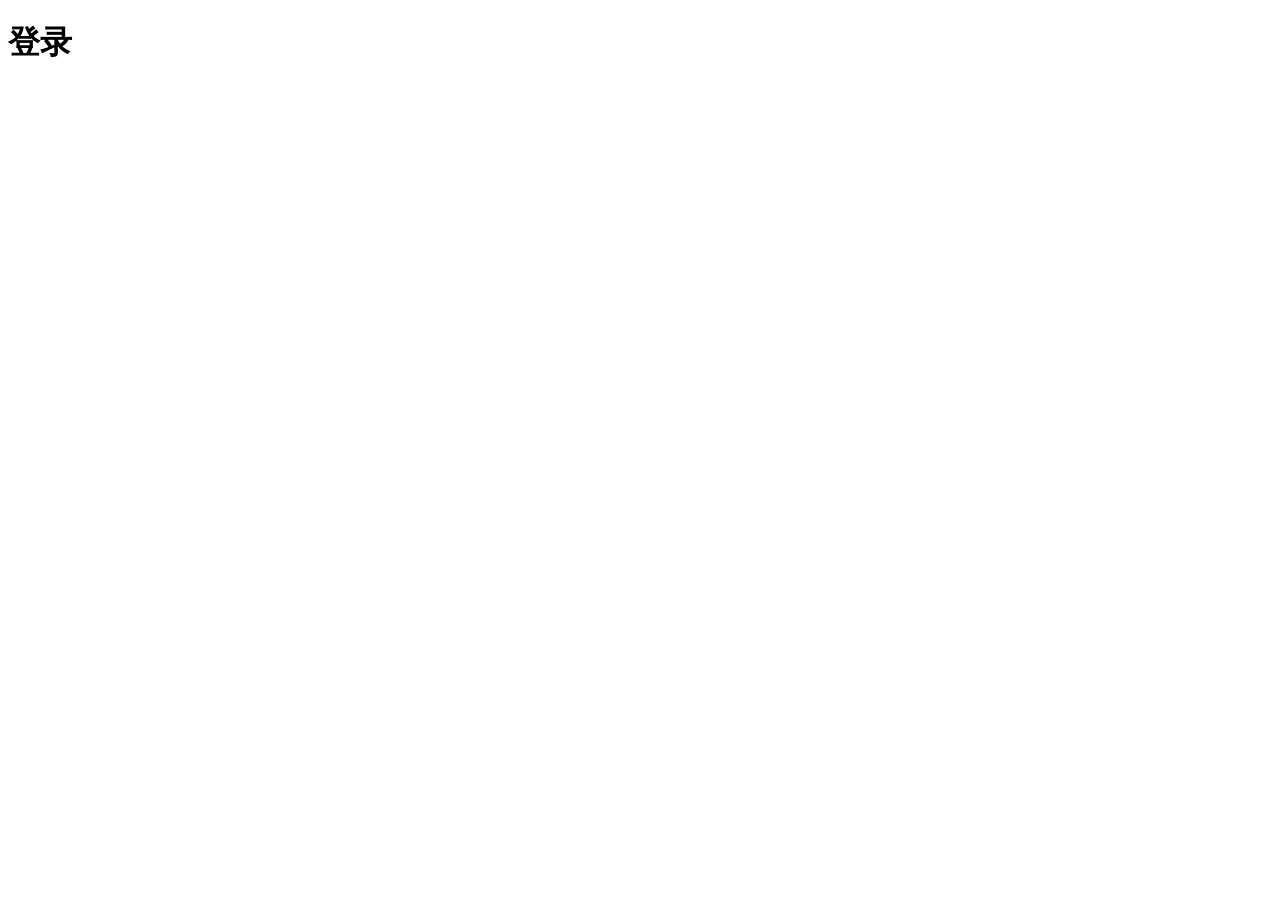
==== login.html @ 157b1ce5 "初始化项目" ====
<!DOCTYPE html>
<html lang="en">

<head>
  <meta charset="UTF-8">
  <meta http-equiv="X-UA-Compatible" content="IE=edge">
  <meta name="viewport" content="width=device-width, initial-scale=1.0">
  <title>Document</title>
</head>

<body>
  <h1>登录</h1>
</body>

</html>
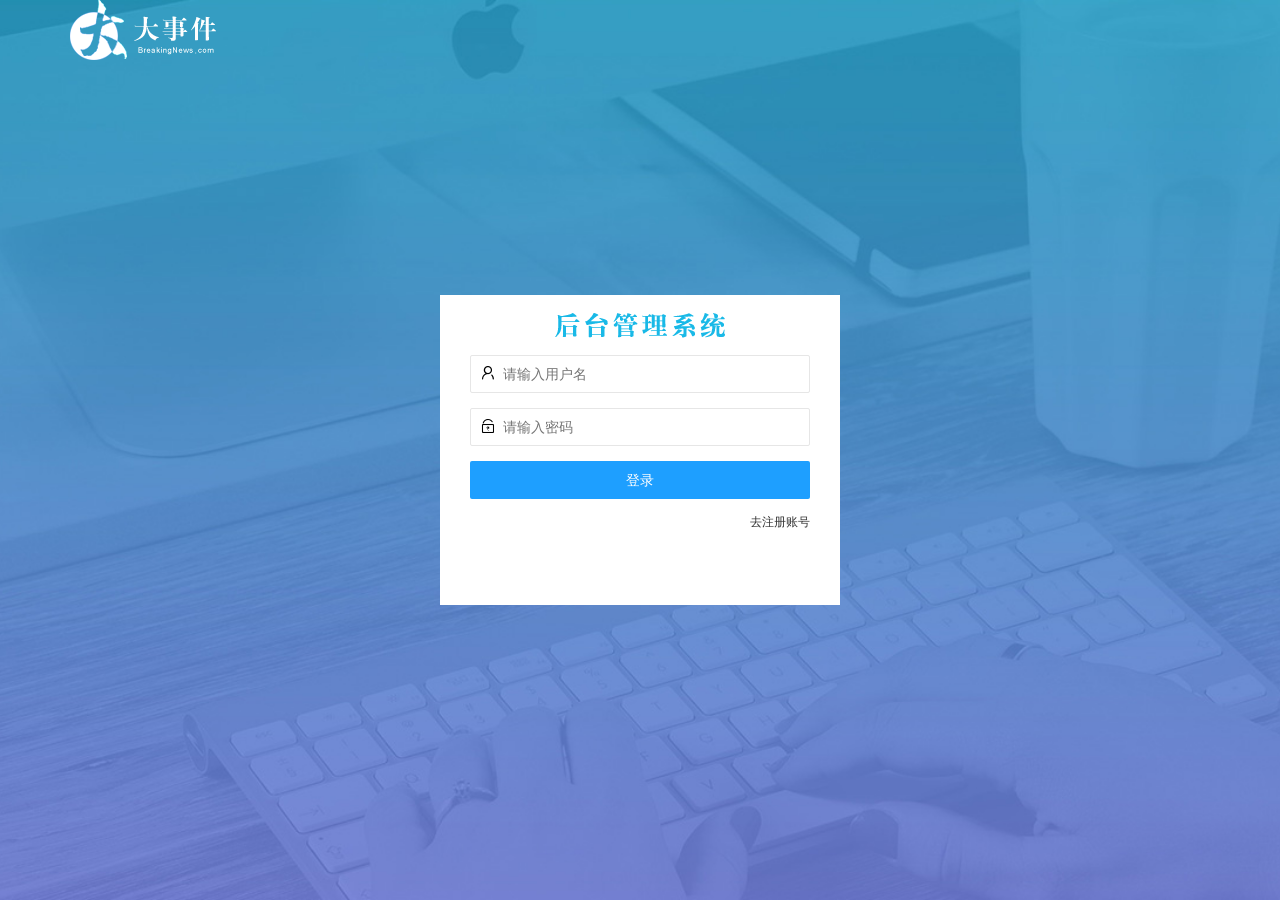
==== commit 4b86a6e5: "完成了登录和注册功能" ====
--- a/login.html
+++ b/login.html
@@ -2,14 +2,96 @@
 <html lang="en">
 
 <head>
-  <meta charset="UTF-8">
-  <meta http-equiv="X-UA-Compatible" content="IE=edge">
-  <meta name="viewport" content="width=device-width, initial-scale=1.0">
-  <title>Document</title>
+  <meta charset="UTF-8" />
+  <meta http-equiv="X-UA-Compatible" content="IE=edge" />
+  <meta name="viewport" content="width=device-width, initial-scale=1.0" />
+  <title>大事件-登录</title>
+  <!-- 导入 LayUI 样式 -->
+  <link rel="stylesheet" href="/assets/lib/layui/css/layui.css" />
+  <!-- 导入自定义样式 -->
+  <link rel="stylesheet" href="/assets/css/login.css" />
 </head>
 
 <body>
-  <h1>登录</h1>
+  <!-- 头部 logo 区域 -->
+  <div class="layui-main">
+    <img src="/assets/images/logo.png" alt="" />
+  </div>
+
+  <!-- 登录注册区域 -->
+  <div class="loginAndRegBox">
+    <!-- 登录标题 -->
+    <div class="title-box"></div>
+    <!-- 登录 -->
+    <div class="login-box">
+      <form class="layui-form" id="form_login">
+
+        <!-- 用户名 -->
+        <div class="layui-form-item">
+          <i class="layui-icon layui-icon-username"></i>
+          <input type="text" name="username" required lay-verify="required" placeholder="请输入用户名" autocomplete="off" class="layui-input" />
+        </div>
+
+        <!-- 密码 -->
+        <div class="layui-form-item">
+          <i class="layui-icon layui-icon-password"></i>
+          <input type="password" name="password" required lay-verify="required" placeholder="请输入密码" autocomplete="off" class="layui-input" />
+        </div>
+
+        <!-- 登录按钮 -->
+        <div class="layui-form-item">
+          <!-- 注意：表单提交按钮和普通按钮的区别，就是 lay-submit 属性 -->
+          <button class="layui-btn layui-btn-normal layui-btn-fluid" lay-submit>
+            登录
+          </button>
+        </div>
+        <div class="layui-form-item link">
+          <a href="javascript:;" id="link_reg">去注册账号</a>
+        </div>
+      </form>
+    </div>
+    <!-- 注册 -->
+    <!-- 注册 -->
+    <div class="reg-box">
+      <form class="layui-form" id="form_reg">
+        <!-- 用户名 -->
+        <div class="layui-form-item">
+          <i class="layui-icon layui-icon-username"></i>
+          <input type="text" name="username" required lay-verify="required" placeholder="请输入用户名" autocomplete="off" class="layui-input" />
+        </div>
+
+        <!-- 密码 -->
+        <div class="layui-form-item">
+          <i class="layui-icon layui-icon-password"></i>
+          <input type="password" name="password" required lay-verify="required|pwd" placeholder="请输入密码" autocomplete="off" class="layui-input" />
+        </div>
+
+        <!-- 确认密码 -->
+        <div class="layui-form-item">
+          <i class="layui-icon layui-icon-password"></i>
+          <input type="password" name="repassword" required lay-verify="required|pwd|repwd" placeholder="再次确认密码" autocomplete="off" class="layui-input" />
+        </div>
+
+        <!-- 注册按钮 -->
+        <div class="layui-form-item">
+          <!-- 注意：表单提交按钮和普通按钮的区别，就是 lay-submit 属性 -->
+          <button class="layui-btn layui-btn-normal layui-btn-fluid" lay-submit>
+            注册
+          </button>
+        </div>
+        <div class="layui-form-item link">
+          <a href="javascript:;" id="link_login">去登录</a>
+        </div>
+      </form>
+    </div>
+  </div>
 </body>
+<!-- 引入layui的js -->
+<script src="/assets/lib/layui/layui.all.js"></script>
+<!-- 引入jq -->
+<script src="/assets/lib/jquery.js"></script>
+<script src="/assets/js/baseAPI.js"></script>
+<!-- 引入自己的js -->
+<script src="/assets/js/login.js"></script>
 
 </html>
--- a/assets/lib/layui/css/layui.css
+++ b/assets/lib/layui/css/layui.css
@@ -0,0 +1,2 @@
+/** layui-v2.5.5 MIT License By https://www.layui.com */
+ .layui-inline,img{display:inline-block;vertical-align:middle}h1,h2,h3,h4,h5,h6{font-weight:400}.layui-edge,.layui-header,.layui-inline,.layui-main{position:relative}.layui-body,.layui-edge,.layui-elip{overflow:hidden}.layui-btn,.layui-edge,.layui-inline,img{vertical-align:middle}.layui-btn,.layui-disabled,.layui-icon,.layui-unselect{-moz-user-select:none;-webkit-user-select:none;-ms-user-select:none}.layui-elip,.layui-form-checkbox span,.layui-form-pane .layui-form-label{text-overflow:ellipsis;white-space:nowrap}.layui-breadcrumb,.layui-tree-btnGroup{visibility:hidden}blockquote,body,button,dd,div,dl,dt,form,h1,h2,h3,h4,h5,h6,input,li,ol,p,pre,td,textarea,th,ul{margin:0;padding:0;-webkit-tap-highlight-color:rgba(0,0,0,0)}a:active,a:hover{outline:0}img{border:none}li{list-style:none}table{border-collapse:collapse;border-spacing:0}h4,h5,h6{font-size:100%}button,input,optgroup,option,select,textarea{font-family:inherit;font-size:inherit;font-style:inherit;font-weight:inherit;outline:0}pre{white-space:pre-wrap;white-space:-moz-pre-wrap;white-space:-pre-wrap;white-space:-o-pre-wrap;word-wrap:break-word}body{line-height:24px;font:14px Helvetica Neue,Helvetica,PingFang SC,Tahoma,Arial,sans-serif}hr{height:1px;margin:10px 0;border:0;clear:both}a{color:#333;text-decoration:none}a:hover{color:#777}a cite{font-style:normal;*cursor:pointer}.layui-border-box,.layui-border-box *{box-sizing:border-box}.layui-box,.layui-box *{box-sizing:content-box}.layui-clear{clear:both;*zoom:1}.layui-clear:after{content:'\20';clear:both;*zoom:1;display:block;height:0}.layui-inline{*display:inline;*zoom:1}.layui-edge{display:inline-block;width:0;height:0;border-width:6px;border-style:dashed;border-color:transparent}.layui-edge-top{top:-4px;border-bottom-color:#999;border-bottom-style:solid}.layui-edge-right{border-left-color:#999;border-left-style:solid}.layui-edge-bottom{top:2px;border-top-color:#999;border-top-style:solid}.layui-edge-left{border-right-color:#999;border-right-style:solid}.layui-disabled,.layui-disabled:hover{color:#d2d2d2!important;cursor:not-allowed!important}.layui-circle{border-radius:100%}.layui-show{display:block!important}.layui-hide{display:none!important}@font-face{font-family:layui-icon;src:url(../font/iconfont.eot?v=250);src:url(../font/iconfont.eot?v=250#iefix) format('embedded-opentype'),url(../font/iconfont.woff2?v=250) format('woff2'),url(../font/iconfont.woff?v=250) format('woff'),url(../font/iconfont.ttf?v=250) format('truetype'),url(../font/iconfont.svg?v=250#layui-icon) format('svg')}.layui-icon{font-family:layui-icon!important;font-size:16px;font-style:normal;-webkit-font-smoothing:antialiased;-moz-osx-font-smoothing:grayscale}.layui-icon-reply-fill:before{content:"\e611"}.layui-icon-set-fill:before{content:"\e614"}.layui-icon-menu-fill:before{content:"\e60f"}.layui-icon-search:before{content:"\e615"}.layui-icon-share:before{content:"\e641"}.layui-icon-set-sm:before{content:"\e620"}.layui-icon-engine:before{content:"\e628"}.layui-icon-close:before{content:"\1006"}.layui-icon-close-fill:before{content:"\1007"}.layui-icon-chart-screen:before{content:"\e629"}.layui-icon-star:before{content:"\e600"}.layui-icon-circle-dot:before{content:"\e617"}.layui-icon-chat:before{content:"\e606"}.layui-icon-release:before{content:"\e609"}.layui-icon-list:before{content:"\e60a"}.layui-icon-chart:before{content:"\e62c"}.layui-icon-ok-circle:before{content:"\1005"}.layui-icon-layim-theme:before{content:"\e61b"}.layui-icon-table:before{content:"\e62d"}.layui-icon-right:before{content:"\e602"}.layui-icon-left:before{content:"\e603"}.layui-icon-cart-simple:before{content:"\e698"}.layui-icon-face-cry:before{content:"\e69c"}.layui-icon-face-smile:before{content:"\e6af"}.layui-icon-survey:before{content:"\e6b2"}.layui-icon-tree:before{content:"\e62e"}.layui-icon-upload-circle:before{content:"\e62f"}.layui-icon-add-circle:before{content:"\e61f"}.layui-icon-download-circle:before{content:"\e601"}.layui-icon-templeate-1:before{content:"\e630"}.layui-icon-util:before{content:"\e631"}.layui-icon-face-surprised:before{content:"\e664"}.layui-icon-edit:before{content:"\e642"}.layui-icon-speaker:before{content:"\e645"}.layui-icon-down:before{content:"\e61a"}.layui-icon-file:before{content:"\e621"}.layui-icon-layouts:before{content:"\e632"}.layui-icon-rate-half:before{content:"\e6c9"}.layui-icon-add-circle-fine:before{content:"\e608"}.layui-icon-prev-circle:before{content:"\e633"}.layui-icon-read:before{content:"\e705"}.layui-icon-404:before{content:"\e61c"}.layui-icon-carousel:before{content:"\e634"}.layui-icon-help:before{content:"\e607"}.layui-icon-code-circle:before{content:"\e635"}.layui-icon-water:before{content:"\e636"}.layui-icon-username:before{content:"\e66f"}.layui-icon-find-fill:before{content:"\e670"}.layui-icon-about:before{content:"\e60b"}.layui-icon-location:before{content:"\e715"}.layui-icon-up:before{content:"\e619"}.layui-icon-pause:before{content:"\e651"}.layui-icon-date:before{content:"\e637"}.layui-icon-layim-uploadfile:before{content:"\e61d"}.layui-icon-delete:before{content:"\e640"}.layui-icon-play:before{content:"\e652"}.layui-icon-top:before{content:"\e604"}.layui-icon-friends:before{content:"\e612"}.layui-icon-refresh-3:before{content:"\e9aa"}.layui-icon-ok:before{content:"\e605"}.layui-icon-layer:before{content:"\e638"}.layui-icon-face-smile-fine:before{content:"\e60c"}.layui-icon-dollar:before{content:"\e659"}.layui-icon-group:before{content:"\e613"}.layui-icon-layim-download:before{content:"\e61e"}.layui-icon-picture-fine:before{content:"\e60d"}.layui-icon-link:before{content:"\e64c"}.layui-icon-diamond:before{content:"\e735"}.layui-icon-log:before{content:"\e60e"}.layui-icon-rate-solid:before{content:"\e67a"}.layui-icon-fonts-del:before{content:"\e64f"}.layui-icon-unlink:before{content:"\e64d"}.layui-icon-fonts-clear:before{content:"\e639"}.layui-icon-triangle-r:before{content:"\e623"}.layui-icon-circle:before{content:"\e63f"}.layui-icon-radio:before{content:"\e643"}.layui-icon-align-center:before{content:"\e647"}.layui-icon-align-right:before{content:"\e648"}.layui-icon-align-left:before{content:"\e649"}.layui-icon-loading-1:before{content:"\e63e"}.layui-icon-return:before{content:"\e65c"}.layui-icon-fonts-strong:before{content:"\e62b"}.layui-icon-upload:before{content:"\e67c"}.layui-icon-dialogue:before{content:"\e63a"}.layui-icon-video:before{content:"\e6ed"}.layui-icon-headset:before{content:"\e6fc"}.layui-icon-cellphone-fine:before{content:"\e63b"}.layui-icon-add-1:before{content:"\e654"}.layui-icon-face-smile-b:before{content:"\e650"}.layui-icon-fonts-html:before{content:"\e64b"}.layui-icon-form:before{content:"\e63c"}.layui-icon-cart:before{content:"\e657"}.layui-icon-camera-fill:before{content:"\e65d"}.layui-icon-tabs:before{content:"\e62a"}.layui-icon-fonts-code:before{content:"\e64e"}.layui-icon-fire:before{content:"\e756"}.layui-icon-set:before{content:"\e716"}.layui-icon-fonts-u:before{content:"\e646"}.layui-icon-triangle-d:before{content:"\e625"}.layui-icon-tips:before{content:"\e702"}.layui-icon-picture:before{content:"\e64a"}.layui-icon-more-vertical:before{content:"\e671"}.layui-icon-flag:before{content:"\e66c"}.layui-icon-loading:before{content:"\e63d"}.layui-icon-fonts-i:before{content:"\e644"}.layui-icon-refresh-1:before{content:"\e666"}.layui-icon-rmb:before{content:"\e65e"}.layui-icon-home:before{content:"\e68e"}.layui-icon-user:before{content:"\e770"}.layui-icon-notice:before{content:"\e667"}.layui-icon-login-weibo:before{content:"\e675"}.layui-icon-voice:before{content:"\e688"}.layui-icon-upload-drag:before{content:"\e681"}.layui-icon-login-qq:before{content:"\e676"}.layui-icon-snowflake:before{content:"\e6b1"}.layui-icon-file-b:before{content:"\e655"}.layui-icon-template:before{content:"\e663"}.layui-icon-auz:before{content:"\e672"}.layui-icon-console:before{content:"\e665"}.layui-icon-app:before{content:"\e653"}.layui-icon-prev:before{content:"\e65a"}.layui-icon-website:before{content:"\e7ae"}.layui-icon-next:before{content:"\e65b"}.layui-icon-component:before{content:"\e857"}.layui-icon-more:before{content:"\e65f"}.layui-icon-login-wechat:before{content:"\e677"}.layui-icon-shrink-right:before{content:"\e668"}.layui-icon-spread-left:before{content:"\e66b"}.layui-icon-camera:before{content:"\e660"}.layui-icon-note:before{content:"\e66e"}.layui-icon-refresh:before{content:"\e669"}.layui-icon-female:before{content:"\e661"}.layui-icon-male:before{content:"\e662"}.layui-icon-password:before{content:"\e673"}.layui-icon-senior:before{content:"\e674"}.layui-icon-theme:before{content:"\e66a"}.layui-icon-tread:before{content:"\e6c5"}.layui-icon-praise:before{content:"\e6c6"}.layui-icon-star-fill:before{content:"\e658"}.layui-icon-rate:before{content:"\e67b"}.layui-icon-template-1:before{content:"\e656"}.layui-icon-vercode:before{content:"\e679"}.layui-icon-cellphone:before{content:"\e678"}.layui-icon-screen-full:before{content:"\e622"}.layui-icon-screen-restore:before{content:"\e758"}.layui-icon-cols:before{content:"\e610"}.layui-icon-export:before{content:"\e67d"}.layui-icon-print:before{content:"\e66d"}.layui-icon-slider:before{content:"\e714"}.layui-icon-addition:before{content:"\e624"}.layui-icon-subtraction:before{content:"\e67e"}.layui-icon-service:before{content:"\e626"}.layui-icon-transfer:before{content:"\e691"}.layui-main{width:1140px;margin:0 auto}.layui-header{z-index:1000;height:60px}.layui-header a:hover{transition:all .5s;-webkit-transition:all .5s}.layui-side{position:fixed;left:0;top:0;bottom:0;z-index:999;width:200px;overflow-x:hidden}.layui-side-scroll{position:relative;width:220px;height:100%;overflow-x:hidden}.layui-body{position:absolute;left:200px;right:0;top:0;bottom:0;z-index:998;width:auto;overflow-y:auto;box-sizing:border-box}.layui-layout-body{overflow:hidden}.layui-layout-admin .layui-header{background-color:#23262E}.layui-layout-admin .layui-side{top:60px;width:200px;overflow-x:hidden}.layui-layout-admin .layui-body{position:fixed;top:60px;bottom:44px}.layui-layout-admin .layui-main{width:auto;margin:0 15px}.layui-layout-admin .layui-footer{position:fixed;left:200px;right:0;bottom:0;height:44px;line-height:44px;padding:0 15px;background-color:#eee}.layui-layout-admin .layui-logo{position:absolute;left:0;top:0;width:200px;height:100%;line-height:60px;text-align:center;color:#009688;font-size:16px}.layui-layout-admin .layui-header .layui-nav{background:0 0}.layui-layout-left{position:absolute!important;left:200px;top:0}.layui-layout-right{position:absolute!important;right:0;top:0}.layui-container{position:relative;margin:0 auto;padding:0 15px;box-sizing:border-box}.layui-fluid{position:relative;margin:0 auto;padding:0 15px}.layui-row:after,.layui-row:before{content:'';display:block;clear:both}.layui-col-lg1,.layui-col-lg10,.layui-col-lg11,.layui-col-lg12,.layui-col-lg2,.layui-col-lg3,.layui-col-lg4,.layui-col-lg5,.layui-col-lg6,.layui-col-lg7,.layui-col-lg8,.layui-col-lg9,.layui-col-md1,.layui-col-md10,.layui-col-md11,.layui-col-md12,.layui-col-md2,.layui-col-md3,.layui-col-md4,.layui-col-md5,.layui-col-md6,.layui-col-md7,.layui-col-md8,.layui-col-md9,.layui-col-sm1,.layui-col-sm10,.layui-col-sm11,.layui-col-sm12,.layui-col-sm2,.layui-col-sm3,.layui-col-sm4,.layui-col-sm5,.layui-col-sm6,.layui-col-sm7,.layui-col-sm8,.layui-col-sm9,.layui-col-xs1,.layui-col-xs10,.layui-col-xs11,.layui-col-xs12,.layui-col-xs2,.layui-col-xs3,.layui-col-xs4,.layui-col-xs5,.layui-col-xs6,.layui-col-xs7,.layui-col-xs8,.layui-col-xs9{position:relative;display:block;box-sizing:border-box}.layui-col-xs1,.layui-col-xs10,.layui-col-xs11,.layui-col-xs12,.layui-col-xs2,.layui-col-xs3,.layui-col-xs4,.layui-col-xs5,.layui-col-xs6,.layui-col-xs7,.layui-col-xs8,.layui-col-xs9{float:left}.layui-col-xs1{width:8.33333333%}.layui-col-xs2{width:16.66666667%}.layui-col-xs3{width:25%}.layui-col-xs4{width:33.33333333%}.layui-col-xs5{width:41.66666667%}.layui-col-xs6{width:50%}.layui-col-xs7{width:58.33333333%}.layui-col-xs8{width:66.66666667%}.layui-col-xs9{width:75%}.layui-col-xs10{width:83.33333333%}.layui-col-xs11{width:91.66666667%}.layui-col-xs12{width:100%}.layui-col-xs-offset1{margin-left:8.33333333%}.layui-col-xs-offset2{margin-left:16.66666667%}.layui-col-xs-offset3{margin-left:25%}.layui-col-xs-offset4{margin-left:33.33333333%}.layui-col-xs-offset5{margin-left:41.66666667%}.layui-col-xs-offset6{margin-left:50%}.layui-col-xs-offset7{margin-left:58.33333333%}.layui-col-xs-offset8{margin-left:66.66666667%}.layui-col-xs-offset9{margin-left:75%}.layui-col-xs-offset10{margin-left:83.33333333%}.layui-col-xs-offset11{margin-left:91.66666667%}.layui-col-xs-offset12{margin-left:100%}@media screen and (max-width:768px){.layui-hide-xs{display:none!important}.layui-show-xs-block{display:block!important}.layui-show-xs-inline{display:inline!important}.layui-show-xs-inline-block{display:inline-block!important}}@media screen and (min-width:768px){.layui-container{width:750px}.layui-hide-sm{display:none!important}.layui-show-sm-block{display:block!important}.layui-show-sm-inline{display:inline!important}.layui-show-sm-inline-block{display:inline-block!important}.layui-col-sm1,.layui-col-sm10,.layui-col-sm11,.layui-col-sm12,.layui-col-sm2,.layui-col-sm3,.layui-col-sm4,.layui-col-sm5,.layui-col-sm6,.layui-col-sm7,.layui-col-sm8,.layui-col-sm9{float:left}.layui-col-sm1{width:8.33333333%}.layui-col-sm2{width:16.66666667%}.layui-col-sm3{width:25%}.layui-col-sm4{width:33.33333333%}.layui-col-sm5{width:41.66666667%}.layui-col-sm6{width:50%}.layui-col-sm7{width:58.33333333%}.layui-col-sm8{width:66.66666667%}.layui-col-sm9{width:75%}.layui-col-sm10{width:83.33333333%}.layui-col-sm11{width:91.66666667%}.layui-col-sm12{width:100%}.layui-col-sm-offset1{margin-left:8.33333333%}.layui-col-sm-offset2{margin-left:16.66666667%}.layui-col-sm-offset3{margin-left:25%}.layui-col-sm-offset4{margin-left:33.33333333%}.layui-col-sm-offset5{margin-left:41.66666667%}.layui-col-sm-offset6{margin-left:50%}.layui-col-sm-offset7{margin-left:58.33333333%}.layui-col-sm-offset8{margin-left:66.66666667%}.layui-col-sm-offset9{margin-left:75%}.layui-col-sm-offset10{margin-left:83.33333333%}.layui-col-sm-offset11{margin-left:91.66666667%}.layui-col-sm-offset12{margin-left:100%}}@media screen and (min-width:992px){.layui-container{width:970px}.layui-hide-md{display:none!important}.layui-show-md-block{display:block!important}.layui-show-md-inline{display:inline!important}.layui-show-md-inline-block{display:inline-block!important}.layui-col-md1,.layui-col-md10,.layui-col-md11,.layui-col-md12,.layui-col-md2,.layui-col-md3,.layui-col-md4,.layui-col-md5,.layui-col-md6,.layui-col-md7,.layui-col-md8,.layui-col-md9{float:left}.layui-col-md1{width:8.33333333%}.layui-col-md2{width:16.66666667%}.layui-col-md3{width:25%}.layui-col-md4{width:33.33333333%}.layui-col-md5{width:41.66666667%}.layui-col-md6{width:50%}.layui-col-md7{width:58.33333333%}.layui-col-md8{width:66.66666667%}.layui-col-md9{width:75%}.layui-col-md10{width:83.33333333%}.layui-col-md11{width:91.66666667%}.layui-col-md12{width:100%}.layui-col-md-offset1{margin-left:8.33333333%}.layui-col-md-offset2{margin-left:16.66666667%}.layui-col-md-offset3{margin-left:25%}.layui-col-md-offset4{margin-left:33.33333333%}.layui-col-md-offset5{margin-left:41.66666667%}.layui-col-md-offset6{margin-left:50%}.layui-col-md-offset7{margin-left:58.33333333%}.layui-col-md-offset8{margin-left:66.66666667%}.layui-col-md-offset9{margin-left:75%}.layui-col-md-offset10{margin-left:83.33333333%}.layui-col-md-offset11{margin-left:91.66666667%}.layui-col-md-offset12{margin-left:100%}}@media screen and (min-width:1200px){.layui-container{width:1170px}.layui-hide-lg{display:none!important}.layui-show-lg-block{display:block!important}.layui-show-lg-inline{display:inline!important}.layui-show-lg-inline-block{display:inline-block!important}.layui-col-lg1,.layui-col-lg10,.layui-col-lg11,.layui-col-lg12,.layui-col-lg2,.layui-col-lg3,.layui-col-lg4,.layui-col-lg5,.layui-col-lg6,.layui-col-lg7,.layui-col-lg8,.layui-col-lg9{float:left}.layui-col-lg1{width:8.33333333%}.layui-col-lg2{width:16.66666667%}.layui-col-lg3{width:25%}.layui-col-lg4{width:33.33333333%}.layui-col-lg5{width:41.66666667%}.layui-col-lg6{width:50%}.layui-col-lg7{width:58.33333333%}.layui-col-lg8{width:66.66666667%}.layui-col-lg9{width:75%}.layui-col-lg10{width:83.33333333%}.layui-col-lg11{width:91.66666667%}.layui-col-lg12{width:100%}.layui-col-lg-offset1{margin-left:8.33333333%}.layui-col-lg-offset2{margin-left:16.66666667%}.layui-col-lg-offset3{margin-left:25%}.layui-col-lg-offset4{margin-left:33.33333333%}.layui-col-lg-offset5{margin-left:41.66666667%}.layui-col-lg-offset6{margin-left:50%}.layui-col-lg-offset7{margin-left:58.33333333%}.layui-col-lg-offset8{margin-left:66.66666667%}.layui-col-lg-offset9{margin-left:75%}.layui-col-lg-offset10{margin-left:83.33333333%}.layui-col-lg-offset11{margin-left:91.66666667%}.layui-col-lg-offset12{margin-left:100%}}.layui-col-space1{margin:-.5px}.layui-col-space1>*{padding:.5px}.layui-col-space3{margin:-1.5px}.layui-col-space3>*{padding:1.5px}.layui-col-space5{margin:-2.5px}.layui-col-space5>*{padding:2.5px}.layui-col-space8{margin:-3.5px}.layui-col-space8>*{padding:3.5px}.layui-col-space10{margin:-5px}.layui-col-space10>*{padding:5px}.layui-col-space12{margin:-6px}.layui-col-space12>*{padding:6px}.layui-col-space15{margin:-7.5px}.layui-col-space15>*{padding:7.5px}.layui-col-space18{margin:-9px}.layui-col-space18>*{padding:9px}.layui-col-space20{margin:-10px}.layui-col-space20>*{padding:10px}.layui-col-space22{margin:-11px}.layui-col-space22>*{padding:11px}.layui-col-space25{margin:-12.5px}.layui-col-space25>*{padding:12.5px}.layui-col-space30{margin:-15px}.layui-col-space30>*{padding:15px}.layui-btn,.layui-input,.layui-select,.layui-textarea,.layui-upload-button{outline:0;-webkit-appearance:none;transition:all .3s;-webkit-transition:all .3s;box-sizing:border-box}.layui-elem-quote{margin-bottom:10px;padding:15px;line-height:22px;border-left:5px solid #009688;border-radius:0 2px 2px 0;background-color:#f2f2f2}.layui-quote-nm{border-style:solid;border-width:1px 1px 1px 5px;background:0 0}.layui-elem-field{margin-bottom:10px;padding:0;border-width:1px;border-style:solid}.layui-elem-field legend{margin-left:20px;padding:0 10px;font-size:20px;font-weight:300}.layui-field-title{margin:10px 0 20px;border-width:1px 0 0}.layui-field-box{padding:10px 15px}.layui-field-title .layui-field-box{padding:10px 0}.layui-progress{position:relative;height:6px;border-radius:20px;background-color:#e2e2e2}.layui-progress-bar{position:absolute;left:0;top:0;width:0;max-width:100%;height:6px;border-radius:20px;text-align:right;background-color:#5FB878;transition:all .3s;-webkit-transition:all .3s}.layui-progress-big,.layui-progress-big .layui-progress-bar{height:18px;line-height:18px}.layui-progress-text{position:relative;top:-20px;line-height:18px;font-size:12px;color:#666}.layui-progress-big .layui-progress-text{position:static;padding:0 10px;color:#fff}.layui-collapse{border-width:1px;border-style:solid;border-radius:2px}.layui-colla-content,.layui-colla-item{border-top-width:1px;border-top-style:solid}.layui-colla-item:first-child{border-top:none}.layui-colla-title{position:relative;height:42px;line-height:42px;padding:0 15px 0 35px;color:#333;background-color:#f2f2f2;cursor:pointer;font-size:14px;overflow:hidden}.layui-colla-content{display:none;padding:10px 15px;line-height:22px;color:#666}.layui-colla-icon{position:absolute;left:15px;top:0;font-size:14px}.layui-card{margin-bottom:15px;border-radius:2px;background-color:#fff;box-shadow:0 1px 2px 0 rgba(0,0,0,.05)}.layui-card:last-child{margin-bottom:0}.layui-card-header{position:relative;height:42px;line-height:42px;padding:0 15px;border-bottom:1px solid #f6f6f6;color:#333;border-radius:2px 2px 0 0;font-size:14px}.layui-bg-black,.layui-bg-blue,.layui-bg-cyan,.layui-bg-green,.layui-bg-orange,.layui-bg-red{color:#fff!important}.layui-card-body{position:relative;padding:10px 15px;line-height:24px}.layui-card-body[pad15]{padding:15px}.layui-card-body[pad20]{padding:20px}.layui-card-body .layui-table{margin:5px 0}.layui-card .layui-tab{margin:0}.layui-panel-window{position:relative;padding:15px;border-radius:0;border-top:5px solid #E6E6E6;background-color:#fff}.layui-auxiliar-moving{position:fixed;left:0;right:0;top:0;bottom:0;width:100%;height:100%;background:0 0;z-index:9999999999}.layui-form-label,.layui-form-mid,.layui-form-select,.layui-input-block,.layui-input-inline,.layui-textarea{position:relative}.layui-bg-red{background-color:#FF5722!important}.layui-bg-orange{background-color:#FFB800!important}.layui-bg-green{background-color:#009688!important}.layui-bg-cyan{background-color:#2F4056!important}.layui-bg-blue{background-color:#1E9FFF!important}.layui-bg-black{background-color:#393D49!important}.layui-bg-gray{background-color:#eee!important;color:#666!important}.layui-badge-rim,.layui-colla-content,.layui-colla-item,.layui-collapse,.layui-elem-field,.layui-form-pane .layui-form-item[pane],.layui-form-pane .layui-form-label,.layui-input,.layui-layedit,.layui-layedit-tool,.layui-quote-nm,.layui-select,.layui-tab-bar,.layui-tab-card,.layui-tab-title,.layui-tab-title .layui-this:after,.layui-textarea{border-color:#e6e6e6}.layui-timeline-item:before,hr{background-color:#e6e6e6}.layui-text{line-height:22px;font-size:14px;color:#666}.layui-text h1,.layui-text h2,.layui-text h3{font-weight:500;color:#333}.layui-text h1{font-size:30px}.layui-text h2{font-size:24px}.layui-text h3{font-size:18px}.layui-text a:not(.layui-btn){color:#01AAED}.layui-text a:not(.layui-btn):hover{text-decoration:underline}.layui-text ul{padding:5px 0 5px 15px}.layui-text ul li{margin-top:5px;list-style-type:disc}.layui-text em,.layui-word-aux{color:#999!important;padding:0 5px!important}.layui-btn{display:inline-block;height:38px;line-height:38px;padding:0 18px;background-color:#009688;color:#fff;white-space:nowrap;text-align:center;font-size:14px;border:none;border-radius:2px;cursor:pointer}.layui-btn:hover{opacity:.8;filter:alpha(opacity=80);color:#fff}.layui-btn:active{opacity:1;filter:alpha(opacity=100)}.layui-btn+.layui-btn{margin-left:10px}.layui-btn-container{font-size:0}.layui-btn-container .layui-btn{margin-right:10px;margin-bottom:10px}.layui-btn-container .layui-btn+.layui-btn{margin-left:0}.layui-table .layui-btn-container .layui-btn{margin-bottom:9px}.layui-btn-radius{border-radius:100px}.layui-btn .layui-icon{margin-right:3px;font-size:18px;vertical-align:bottom;vertical-align:middle\9}.layui-btn-primary{border:1px solid #C9C9C9;background-color:#fff;color:#555}.layui-btn-primary:hover{border-color:#009688;color:#333}.layui-btn-normal{background-color:#1E9FFF}.layui-btn-warm{background-color:#FFB800}.layui-btn-danger{background-color:#FF5722}.layui-btn-checked{background-color:#5FB878}.layui-btn-disabled,.layui-btn-disabled:active,.layui-btn-disabled:hover{border:1px solid #e6e6e6;background-color:#FBFBFB;color:#C9C9C9;cursor:not-allowed;opacity:1}.layui-btn-lg{height:44px;line-height:44px;padding:0 25px;font-size:16px}.layui-btn-sm{height:30px;line-height:30px;padding:0 10px;font-size:12px}.layui-btn-sm i{font-size:16px!important}.layui-btn-xs{height:22px;line-height:22px;padding:0 5px;font-size:12px}.layui-btn-xs i{font-size:14px!important}.layui-btn-group{display:inline-block;vertical-align:middle;font-size:0}.layui-btn-group .layui-btn{margin-left:0!important;margin-right:0!important;border-left:1px solid rgba(255,255,255,.5);border-radius:0}.layui-btn-group .layui-btn-primary{border-left:none}.layui-btn-group .layui-btn-primary:hover{border-color:#C9C9C9;color:#009688}.layui-btn-group .layui-btn:first-child{border-left:none;border-radius:2px 0 0 2px}.layui-btn-group .layui-btn-primary:first-child{border-left:1px solid #c9c9c9}.layui-btn-group .layui-btn:last-child{border-radius:0 2px 2px 0}.layui-btn-group .layui-btn+.layui-btn{margin-left:0}.layui-btn-group+.layui-btn-group{margin-left:10px}.layui-btn-fluid{width:100%}.layui-input,.layui-select,.layui-textarea{height:38px;line-height:1.3;line-height:38px\9;border-width:1px;border-style:solid;background-color:#fff;border-radius:2px}.layui-input::-webkit-input-placeholder,.layui-select::-webkit-input-placeholder,.layui-textarea::-webkit-input-placeholder{line-height:1.3}.layui-input,.layui-textarea{display:block;width:100%;padding-left:10px}.layui-input:hover,.layui-textarea:hover{border-color:#D2D2D2!important}.layui-input:focus,.layui-textarea:focus{border-color:#C9C9C9!important}.layui-textarea{min-height:100px;height:auto;line-height:20px;padding:6px 10px;resize:vertical}.layui-select{padding:0 10px}.layui-form input[type=checkbox],.layui-form input[type=radio],.layui-form select{display:none}.layui-form [lay-ignore]{display:initial}.layui-form-item{margin-bottom:15px;clear:both;*zoom:1}.layui-form-item:after{content:'\20';clear:both;*zoom:1;display:block;height:0}.layui-form-label{float:left;display:block;padding:9px 15px;width:80px;font-weight:400;line-height:20px;text-align:right}.layui-form-label-col{display:block;float:none;padding:9px 0;line-height:20px;text-align:left}.layui-form-item .layui-inline{margin-bottom:5px;margin-right:10px}.layui-input-block{margin-left:110px;min-height:36px}.layui-input-inline{display:inline-block;vertical-align:middle}.layui-form-item .layui-input-inline{float:left;width:190px;margin-right:10px}.layui-form-text .layui-input-inline{width:auto}.layui-form-mid{float:left;display:block;padding:9px 0!important;line-height:20px;margin-right:10px}.layui-form-danger+.layui-form-select .layui-input,.layui-form-danger:focus{border-color:#FF5722!important}.layui-form-select .layui-input{padding-right:30px;cursor:pointer}.layui-form-select .layui-edge{position:absolute;right:10px;top:50%;margin-top:-3px;cursor:pointer;border-width:6px;border-top-color:#c2c2c2;border-top-style:solid;transition:all .3s;-webkit-transition:all .3s}.layui-form-select dl{display:none;position:absolute;left:0;top:42px;padding:5px 0;z-index:899;min-width:100%;border:1px solid #d2d2d2;max-height:300px;overflow-y:auto;background-color:#fff;border-radius:2px;box-shadow:0 2px 4px rgba(0,0,0,.12);box-sizing:border-box}.layui-form-select dl dd,.layui-form-select dl dt{padding:0 10px;line-height:36px;white-space:nowrap;overflow:hidden;text-overflow:ellipsis}.layui-form-select dl dt{font-size:12px;color:#999}.layui-form-select dl dd{cursor:pointer}.layui-form-select dl dd:hover{background-color:#f2f2f2;-webkit-transition:.5s all;transition:.5s all}.layui-form-select .layui-select-group dd{padding-left:20px}.layui-form-select dl dd.layui-select-tips{padding-left:10px!important;color:#999}.layui-form-select dl dd.layui-this{background-color:#5FB878;color:#fff}.layui-form-checkbox,.layui-form-select dl dd.layui-disabled{background-color:#fff}.layui-form-selected dl{display:block}.layui-form-checkbox,.layui-form-checkbox *,.layui-form-switch{display:inline-block;vertical-align:middle}.layui-form-selected .layui-edge{margin-top:-9px;-webkit-transform:rotate(180deg);transform:rotate(180deg);margin-top:-3px\9}:root .layui-form-selected .layui-edge{margin-top:-9px\0/IE9}.layui-form-selectup dl{top:auto;bottom:42px}.layui-select-none{margin:5px 0;text-align:center;color:#999}.layui-select-disabled .layui-disabled{border-color:#eee!important}.layui-select-disabled .layui-edge{border-top-color:#d2d2d2}.layui-form-checkbox{position:relative;height:30px;line-height:30px;margin-right:10px;padding-right:30px;cursor:pointer;font-size:0;-webkit-transition:.1s linear;transition:.1s linear;box-sizing:border-box}.layui-form-checkbox span{padding:0 10px;height:100%;font-size:14px;border-radius:2px 0 0 2px;background-color:#d2d2d2;color:#fff;overflow:hidden}.layui-form-checkbox:hover span{background-color:#c2c2c2}.layui-form-checkbox i{position:absolute;right:0;top:0;width:30px;height:28px;border:1px solid #d2d2d2;border-left:none;border-radius:0 2px 2px 0;color:#fff;font-size:20px;text-align:center}.layui-form-checkbox:hover i{border-color:#c2c2c2;color:#c2c2c2}.layui-form-checked,.layui-form-checked:hover{border-color:#5FB878}.layui-form-checked span,.layui-form-checked:hover span{background-color:#5FB878}.layui-form-checked i,.layui-form-checked:hover i{color:#5FB878}.layui-form-item .layui-form-checkbox{margin-top:4px}.layui-form-checkbox[lay-skin=primary]{height:auto!important;line-height:normal!important;min-width:18px;min-height:18px;border:none!important;margin-right:0;padding-left:28px;padding-right:0;background:0 0}.layui-form-checkbox[lay-skin=primary] span{padding-left:0;padding-right:15px;line-height:18px;background:0 0;color:#666}.layui-form-checkbox[lay-skin=primary] i{right:auto;left:0;width:16px;height:16px;line-height:16px;border:1px solid #d2d2d2;font-size:12px;border-radius:2px;background-color:#fff;-webkit-transition:.1s linear;transition:.1s linear}.layui-form-checkbox[lay-skin=primary]:hover i{border-color:#5FB878;color:#fff}.layui-form-checked[lay-skin=primary] i{border-color:#5FB878!important;background-color:#5FB878;color:#fff}.layui-checkbox-disbaled[lay-skin=primary] span{background:0 0!important;color:#c2c2c2}.layui-checkbox-disbaled[lay-skin=primary]:hover i{border-color:#d2d2d2}.layui-form-item .layui-form-checkbox[lay-skin=primary]{margin-top:10px}.layui-form-switch{position:relative;height:22px;line-height:22px;min-width:35px;padding:0 5px;margin-top:8px;border:1px solid #d2d2d2;border-radius:20px;cursor:pointer;background-color:#fff;-webkit-transition:.1s linear;transition:.1s linear}.layui-form-switch i{position:absolute;left:5px;top:3px;width:16px;height:16px;border-radius:20px;background-color:#d2d2d2;-webkit-transition:.1s linear;transition:.1s linear}.layui-form-switch em{position:relative;top:0;width:25px;margin-left:21px;padding:0!important;text-align:center!important;color:#999!important;font-style:normal!important;font-size:12px}.layui-form-onswitch{border-color:#5FB878;background-color:#5FB878}.layui-checkbox-disbaled,.layui-checkbox-disbaled i{border-color:#e2e2e2!important}.layui-form-onswitch i{left:100%;margin-left:-21px;background-color:#fff}.layui-form-onswitch em{margin-left:5px;margin-right:21px;color:#fff!important}.layui-checkbox-disbaled span{background-color:#e2e2e2!important}.layui-checkbox-disbaled:hover i{color:#fff!important}[lay-radio]{display:none}.layui-form-radio,.layui-form-radio *{display:inline-block;vertical-align:middle}.layui-form-radio{line-height:28px;margin:6px 10px 0 0;padding-right:10px;cursor:pointer;font-size:0}.layui-form-radio *{font-size:14px}.layui-form-radio>i{margin-right:8px;font-size:22px;color:#c2c2c2}.layui-form-radio>i:hover,.layui-form-radioed>i{color:#5FB878}.layui-radio-disbaled>i{color:#e2e2e2!important}.layui-form-pane .layui-form-label{width:110px;padding:8px 15px;height:38px;line-height:20px;border-width:1px;border-style:solid;border-radius:2px 0 0 2px;text-align:center;background-color:#FBFBFB;overflow:hidden;box-sizing:border-box}.layui-form-pane .layui-input-inline{margin-left:-1px}.layui-form-pane .layui-input-block{margin-left:110px;left:-1px}.layui-form-pane .layui-input{border-radius:0 2px 2px 0}.layui-form-pane .layui-form-text .layui-form-label{float:none;width:100%;border-radius:2px;box-sizing:border-box;text-align:left}.layui-form-pane .layui-form-text .layui-input-inline{display:block;margin:0;top:-1px;clear:both}.layui-form-pane .layui-form-text .layui-input-block{margin:0;left:0;top:-1px}.layui-form-pane .layui-form-text .layui-textarea{min-height:100px;border-radius:0 0 2px 2px}.layui-form-pane .layui-form-checkbox{margin:4px 0 4px 10px}.layui-form-pane .layui-form-radio,.layui-form-pane .layui-form-switch{margin-top:6px;margin-left:10px}.layui-form-pane .layui-form-item[pane]{position:relative;border-width:1px;border-style:solid}.layui-form-pane .layui-form-item[pane] .layui-form-label{position:absolute;left:0;top:0;height:100%;border-width:0 1px 0 0}.layui-form-pane .layui-form-item[pane] .layui-input-inline{margin-left:110px}@media screen and (max-width:450px){.layui-form-item .layui-form-label{text-overflow:ellipsis;overflow:hidden;white-space:nowrap}.layui-form-item .layui-inline{display:block;margin-right:0;margin-bottom:20px;clear:both}.layui-form-item .layui-inline:after{content:'\20';clear:both;display:block;height:0}.layui-form-item .layui-input-inline{display:block;float:none;left:-3px;width:auto;margin:0 0 10px 112px}.layui-form-item .layui-input-inline+.layui-form-mid{margin-left:110px;top:-5px;padding:0}.layui-form-item .layui-form-checkbox{margin-right:5px;margin-bottom:5px}}.layui-layedit{border-width:1px;border-style:solid;border-radius:2px}.layui-layedit-tool{padding:3px 5px;border-bottom-width:1px;border-bottom-style:solid;font-size:0}.layedit-tool-fixed{position:fixed;top:0;border-top:1px solid #e2e2e2}.layui-layedit-tool .layedit-tool-mid,.layui-layedit-tool .layui-icon{display:inline-block;vertical-align:middle;text-align:center;font-size:14px}.layui-layedit-tool .layui-icon{position:relative;width:32px;height:30px;line-height:30px;margin:3px 5px;color:#777;cursor:pointer;border-radius:2px}.layui-layedit-tool .layui-icon:hover{color:#393D49}.layui-layedit-tool .layui-icon:active{color:#000}.layui-layedit-tool .layedit-tool-active{background-color:#e2e2e2;color:#000}.layui-layedit-tool .layui-disabled,.layui-layedit-tool .layui-disabled:hover{color:#d2d2d2;cursor:not-allowed}.layui-layedit-tool .layedit-tool-mid{width:1px;height:18px;margin:0 10px;background-color:#d2d2d2}.layedit-tool-html{width:50px!important;font-size:30px!important}.layedit-tool-b,.layedit-tool-code,.layedit-tool-help{font-size:16px!important}.layedit-tool-d,.layedit-tool-face,.layedit-tool-image,.layedit-tool-unlink{font-size:18px!important}.layedit-tool-image input{position:absolute;font-size:0;left:0;top:0;width:100%;height:100%;opacity:.01;filter:Alpha(opacity=1);cursor:pointer}.layui-layedit-iframe iframe{display:block;width:100%}#LAY_layedit_code{overflow:hidden}.layui-laypage{display:inline-block;*display:inline;*zoom:1;vertical-align:middle;margin:10px 0;font-size:0}.layui-laypage>a:first-child,.layui-laypage>a:first-child em{border-radius:2px 0 0 2px}.layui-laypage>a:last-child,.layui-laypage>a:last-child em{border-radius:0 2px 2px 0}.layui-laypage>:first-child{margin-left:0!important}.layui-laypage>:last-child{margin-right:0!important}.layui-laypage a,.layui-laypage button,.layui-laypage input,.layui-laypage select,.layui-laypage span{border:1px solid #e2e2e2}.layui-laypage a,.layui-laypage span{display:inline-block;*display:inline;*zoom:1;vertical-align:middle;padding:0 15px;height:28px;line-height:28px;margin:0 -1px 5px 0;background-color:#fff;color:#333;font-size:12px}.layui-flow-more a *,.layui-laypage input,.layui-table-view select[lay-ignore]{display:inline-block}.layui-laypage a:hover{color:#009688}.layui-laypage em{font-style:normal}.layui-laypage .layui-laypage-spr{color:#999;font-weight:700}.layui-laypage a{text-decoration:none}.layui-laypage .layui-laypage-curr{position:relative}.layui-laypage .layui-laypage-curr em{position:relative;color:#fff}.layui-laypage .layui-laypage-curr .layui-laypage-em{position:absolute;left:-1px;top:-1px;padding:1px;width:100%;height:100%;background-color:#009688}.layui-laypage-em{border-radius:2px}.layui-laypage-next em,.layui-laypage-prev em{font-family:Sim sun;font-size:16px}.layui-laypage .layui-laypage-count,.layui-laypage .layui-laypage-limits,.layui-laypage .layui-laypage-refresh,.layui-laypage .layui-laypage-skip{margin-left:10px;margin-right:10px;padding:0;border:none}.layui-laypage .layui-laypage-limits,.layui-laypage .layui-laypage-refresh{vertical-align:top}.layui-laypage .layui-laypage-refresh i{font-size:18px;cursor:pointer}.layui-laypage select{height:22px;padding:3px;border-radius:2px;cursor:pointer}.layui-laypage .layui-laypage-skip{height:30px;line-height:30px;color:#999}.layui-laypage button,.layui-laypage input{height:30px;line-height:30px;border-radius:2px;vertical-align:top;background-color:#fff;box-sizing:border-box}.layui-laypage input{width:40px;margin:0 10px;padding:0 3px;text-align:center}.layui-laypage input:focus,.layui-laypage select:focus{border-color:#009688!important}.layui-laypage button{margin-left:10px;padding:0 10px;cursor:pointer}.layui-table,.layui-table-view{margin:10px 0}.layui-flow-more{margin:10px 0;text-align:center;color:#999;font-size:14px}.layui-flow-more a{height:32px;line-height:32px}.layui-flow-more a *{vertical-align:top}.layui-flow-more a cite{padding:0 20px;border-radius:3px;background-color:#eee;color:#333;font-style:normal}.layui-flow-more a cite:hover{opacity:.8}.layui-flow-more a i{font-size:30px;color:#737383}.layui-table{width:100%;background-color:#fff;color:#666}.layui-table tr{transition:all .3s;-webkit-transition:all .3s}.layui-table th{text-align:left;font-weight:400}.layui-table tbody tr:hover,.layui-table thead tr,.layui-table-click,.layui-table-header,.layui-table-hover,.layui-table-mend,.layui-table-patch,.layui-table-tool,.layui-table-total,.layui-table-total tr,.layui-table[lay-even] tr:nth-child(even){background-color:#f2f2f2}.layui-table td,.layui-table th,.layui-table-col-set,.layui-table-fixed-r,.layui-table-grid-down,.layui-table-header,.layui-table-page,.layui-table-tips-main,.layui-table-tool,.layui-table-total,.layui-table-view,.layui-table[lay-skin=line],.layui-table[lay-skin=row]{border-width:1px;border-style:solid;border-color:#e6e6e6}.layui-table td,.layui-table th{position:relative;padding:9px 15px;min-height:20px;line-height:20px;font-size:14px}.layui-table[lay-skin=line] td,.layui-table[lay-skin=line] th{border-width:0 0 1px}.layui-table[lay-skin=row] td,.layui-table[lay-skin=row] th{border-width:0 1px 0 0}.layui-table[lay-skin=nob] td,.layui-table[lay-skin=nob] th{border:none}.layui-table img{max-width:100px}.layui-table[lay-size=lg] td,.layui-table[lay-size=lg] th{padding:15px 30px}.layui-table-view .layui-table[lay-size=lg] .layui-table-cell{height:40px;line-height:40px}.layui-table[lay-size=sm] td,.layui-table[lay-size=sm] th{font-size:12px;padding:5px 10px}.layui-table-view .layui-table[lay-size=sm] .layui-table-cell{height:20px;line-height:20px}.layui-table[lay-data]{display:none}.layui-table-box{position:relative;overflow:hidden}.layui-table-view .layui-table{position:relative;width:auto;margin:0}.layui-table-view .layui-table[lay-skin=line]{border-width:0 1px 0 0}.layui-table-view .layui-table[lay-skin=row]{border-width:0 0 1px}.layui-table-view .layui-table td,.layui-table-view .layui-table th{padding:5px 0;border-top:none;border-left:none}.layui-table-view .layui-table th.layui-unselect .layui-table-cell span{cursor:pointer}.layui-table-view .layui-table td{cursor:default}.layui-table-view .layui-table td[data-edit=text]{cursor:text}.layui-table-view .layui-form-checkbox[lay-skin=primary] i{width:18px;height:18px}.layui-table-view .layui-form-radio{line-height:0;padding:0}.layui-table-view .layui-form-radio>i{margin:0;font-size:20px}.layui-table-init{position:absolute;left:0;top:0;width:100%;height:100%;text-align:center;z-index:110}.layui-table-init .layui-icon{position:absolute;left:50%;top:50%;margin:-15px 0 0 -15px;font-size:30px;color:#c2c2c2}.layui-table-header{border-width:0 0 1px;overflow:hidden}.layui-table-header .layui-table{margin-bottom:-1px}.layui-table-tool .layui-inline[lay-event]{position:relative;width:26px;height:26px;padding:5px;line-height:16px;margin-right:10px;text-align:center;color:#333;border:1px solid #ccc;cursor:pointer;-webkit-transition:.5s all;transition:.5s all}.layui-table-tool .layui-inline[lay-event]:hover{border:1px solid #999}.layui-table-tool-temp{padding-right:120px}.layui-table-tool-self{position:absolute;right:17px;top:10px}.layui-table-tool .layui-table-tool-self .layui-inline[lay-event]{margin:0 0 0 10px}.layui-table-tool-panel{position:absolute;top:29px;left:-1px;padding:5px 0;min-width:150px;min-height:40px;border:1px solid #d2d2d2;text-align:left;overflow-y:auto;background-color:#fff;box-shadow:0 2px 4px rgba(0,0,0,.12)}.layui-table-cell,.layui-table-tool-panel li{overflow:hidden;text-overflow:ellipsis;white-space:nowrap}.layui-table-tool-panel li{padding:0 10px;line-height:30px;-webkit-transition:.5s all;transition:.5s all}.layui-table-tool-panel li .layui-form-checkbox[lay-skin=primary]{width:100%;padding-left:28px}.layui-table-tool-panel li:hover{background-color:#f2f2f2}.layui-table-tool-panel li .layui-form-checkbox[lay-skin=primary] i{position:absolute;left:0;top:0}.layui-table-tool-panel li .layui-form-checkbox[lay-skin=primary] span{padding:0}.layui-table-tool .layui-table-tool-self .layui-table-tool-panel{left:auto;right:-1px}.layui-table-col-set{position:absolute;right:0;top:0;width:20px;height:100%;border-width:0 0 0 1px;background-color:#fff}.layui-table-sort{width:10px;height:20px;margin-left:5px;cursor:pointer!important}.layui-table-sort .layui-edge{position:absolute;left:5px;border-width:5px}.layui-table-sort .layui-table-sort-asc{top:3px;border-top:none;border-bottom-style:solid;border-bottom-color:#b2b2b2}.layui-table-sort .layui-table-sort-asc:hover{border-bottom-color:#666}.layui-table-sort .layui-table-sort-desc{bottom:5px;border-bottom:none;border-top-style:solid;border-top-color:#b2b2b2}.layui-table-sort .layui-table-sort-desc:hover{border-top-color:#666}.layui-table-sort[lay-sort=asc] .layui-table-sort-asc{border-bottom-color:#000}.layui-table-sort[lay-sort=desc] .layui-table-sort-desc{border-top-color:#000}.layui-table-cell{height:28px;line-height:28px;padding:0 15px;position:relative;box-sizing:border-box}.layui-table-cell .layui-form-checkbox[lay-skin=primary]{top:-1px;padding:0}.layui-table-cell .layui-table-link{color:#01AAED}.laytable-cell-checkbox,.laytable-cell-numbers,.laytable-cell-radio,.laytable-cell-space{padding:0;text-align:center}.layui-table-body{position:relative;overflow:auto;margin-right:-1px;margin-bottom:-1px}.layui-table-body .layui-none{line-height:26px;padding:15px;text-align:center;color:#999}.layui-table-fixed{position:absolute;left:0;top:0;z-index:101}.layui-table-fixed .layui-table-body{overflow:hidden}.layui-table-fixed-l{box-shadow:0 -1px 8px rgba(0,0,0,.08)}.layui-table-fixed-r{left:auto;right:-1px;border-width:0 0 0 1px;box-shadow:-1px 0 8px rgba(0,0,0,.08)}.layui-table-fixed-r .layui-table-header{position:relative;overflow:visible}.layui-table-mend{position:absolute;right:-49px;top:0;height:100%;width:50px}.layui-table-tool{position:relative;z-index:890;width:100%;min-height:50px;line-height:30px;padding:10px 15px;border-width:0 0 1px}.layui-table-tool .layui-btn-container{margin-bottom:-10px}.layui-table-page,.layui-table-total{border-width:1px 0 0;margin-bottom:-1px;overflow:hidden}.layui-table-page{position:relative;width:100%;padding:7px 7px 0;height:41px;font-size:12px;white-space:nowrap}.layui-table-page>div{height:26px}.layui-table-page .layui-laypage{margin:0}.layui-table-page .layui-laypage a,.layui-table-page .layui-laypage span{height:26px;line-height:26px;margin-bottom:10px;border:none;background:0 0}.layui-table-page .layui-laypage a,.layui-table-page .layui-laypage span.layui-laypage-curr{padding:0 12px}.layui-table-page .layui-laypage span{margin-left:0;padding:0}.layui-table-page .layui-laypage .layui-laypage-prev{margin-left:-7px!important}.layui-table-page .layui-laypage .layui-laypage-curr .layui-laypage-em{left:0;top:0;padding:0}.layui-table-page .layui-laypage button,.layui-table-page .layui-laypage input{height:26px;line-height:26px}.layui-table-page .layui-laypage input{width:40px}.layui-table-page .layui-laypage button{padding:0 10px}.layui-table-page select{height:18px}.layui-table-patch .layui-table-cell{padding:0;width:30px}.layui-table-edit{position:absolute;left:0;top:0;width:100%;height:100%;padding:0 14px 1px;border-radius:0;box-shadow:1px 1px 20px rgba(0,0,0,.15)}.layui-table-edit:focus{border-color:#5FB878!important}select.layui-table-edit{padding:0 0 0 10px;border-color:#C9C9C9}.layui-table-view .layui-form-checkbox,.layui-table-view .layui-form-radio,.layui-table-view .layui-form-switch{top:0;margin:0;box-sizing:content-box}.layui-table-view .layui-form-checkbox{top:-1px;height:26px;line-height:26px}.layui-table-view .layui-form-checkbox i{height:26px}.layui-table-grid .layui-table-cell{overflow:visible}.layui-table-grid-down{position:absolute;top:0;right:0;width:26px;height:100%;padding:5px 0;border-width:0 0 0 1px;text-align:center;background-color:#fff;color:#999;cursor:pointer}.layui-table-grid-down .layui-icon{position:absolute;top:50%;left:50%;margin:-8px 0 0 -8px}.layui-table-grid-down:hover{background-color:#fbfbfb}body .layui-table-tips .layui-layer-content{background:0 0;padding:0;box-shadow:0 1px 6px rgba(0,0,0,.12)}.layui-table-tips-main{margin:-44px 0 0 -1px;max-height:150px;padding:8px 15px;font-size:14px;overflow-y:scroll;background-color:#fff;color:#666}.layui-table-tips-c{position:absolute;right:-3px;top:-13px;width:20px;height:20px;padding:3px;cursor:pointer;background-color:#666;border-radius:50%;color:#fff}.layui-table-tips-c:hover{background-color:#777}.layui-table-tips-c:before{position:relative;right:-2px}.layui-upload-file{display:none!important;opacity:.01;filter:Alpha(opacity=1)}.layui-upload-drag,.layui-upload-form,.layui-upload-wrap{display:inline-block}.layui-upload-list{margin:10px 0}.layui-upload-choose{padding:0 10px;color:#999}.layui-upload-drag{position:relative;padding:30px;border:1px dashed #e2e2e2;background-color:#fff;text-align:center;cursor:pointer;color:#999}.layui-upload-drag .layui-icon{font-size:50px;color:#009688}.layui-upload-drag[lay-over]{border-color:#009688}.layui-upload-iframe{position:absolute;width:0;height:0;border:0;visibility:hidden}.layui-upload-wrap{position:relative;vertical-align:middle}.layui-upload-wrap .layui-upload-file{display:block!important;position:absolute;left:0;top:0;z-index:10;font-size:100px;width:100%;height:100%;opacity:.01;filter:Alpha(opacity=1);cursor:pointer}.layui-transfer-active,.layui-transfer-box{display:inline-block;vertical-align:middle}.layui-transfer-box,.layui-transfer-header,.layui-transfer-search{border-width:0;border-style:solid;border-color:#e6e6e6}.layui-transfer-box{position:relative;border-width:1px;width:200px;height:360px;border-radius:2px;background-color:#fff}.layui-transfer-box .layui-form-checkbox{width:100%;margin:0!important}.layui-transfer-header{height:38px;line-height:38px;padding:0 10px;border-bottom-width:1px}.layui-transfer-search{position:relative;padding:10px;border-bottom-width:1px}.layui-transfer-search .layui-input{height:32px;padding-left:30px;font-size:12px}.layui-transfer-search .layui-icon-search{position:absolute;left:20px;top:50%;margin-top:-8px;color:#666}.layui-transfer-active{margin:0 15px}.layui-transfer-active .layui-btn{display:block;margin:0;padding:0 15px;background-color:#5FB878;border-color:#5FB878;color:#fff}.layui-transfer-active .layui-btn-disabled{background-color:#FBFBFB;border-color:#e6e6e6;color:#C9C9C9}.layui-transfer-active .layui-btn:first-child{margin-bottom:15px}.layui-transfer-active .layui-btn .layui-icon{margin:0;font-size:14px!important}.layui-transfer-data{padding:5px 0;overflow:auto}.layui-transfer-data li{height:32px;line-height:32px;padding:0 10px}.layui-transfer-data li:hover{background-color:#f2f2f2;transition:.5s all}.layui-transfer-data .layui-none{padding:15px 10px;text-align:center;color:#999}.layui-nav{position:relative;padding:0 20px;background-color:#393D49;color:#fff;border-radius:2px;font-size:0;box-sizing:border-box}.layui-nav *{font-size:14px}.layui-nav .layui-nav-item{position:relative;display:inline-block;*display:inline;*zoom:1;vertical-align:middle;line-height:60px}.layui-nav .layui-nav-item a{display:block;padding:0 20px;color:#fff;color:rgba(255,255,255,.7);transition:all .3s;-webkit-transition:all .3s}.layui-nav .layui-this:after,.layui-nav-bar,.layui-nav-tree .layui-nav-itemed:after{position:absolute;left:0;top:0;width:0;height:5px;background-color:#5FB878;transition:all .2s;-webkit-transition:all .2s}.layui-nav-bar{z-index:1000}.layui-nav .layui-nav-item a:hover,.layui-nav .layui-this a{color:#fff}.layui-nav .layui-this:after{content:'';top:auto;bottom:0;width:100%}.layui-nav-img{width:30px;height:30px;margin-right:10px;border-radius:50%}.layui-nav .layui-nav-more{content:'';width:0;height:0;border-style:solid dashed dashed;border-color:#fff transparent transparent;overflow:hidden;cursor:pointer;transition:all .2s;-webkit-transition:all .2s;position:absolute;top:50%;right:3px;margin-top:-3px;border-width:6px;border-top-color:rgba(255,255,255,.7)}.layui-nav .layui-nav-mored,.layui-nav-itemed>a .layui-nav-more{margin-top:-9px;border-style:dashed dashed solid;border-color:transparent transparent #fff}.layui-nav-child{display:none;position:absolute;left:0;top:65px;min-width:100%;line-height:36px;padding:5px 0;box-shadow:0 2px 4px rgba(0,0,0,.12);border:1px solid #d2d2d2;background-color:#fff;z-index:100;border-radius:2px;white-space:nowrap}.layui-nav .layui-nav-child a{color:#333}.layui-nav .layui-nav-child a:hover{background-color:#f2f2f2;color:#000}.layui-nav-child dd{position:relative}.layui-nav .layui-nav-child dd.layui-this a,.layui-nav-child dd.layui-this{background-color:#5FB878;color:#fff}.layui-nav-child dd.layui-this:after{display:none}.layui-nav-tree{width:200px;padding:0}.layui-nav-tree .layui-nav-item{display:block;width:100%;line-height:45px}.layui-nav-tree .layui-nav-item a{position:relative;height:45px;line-height:45px;text-overflow:ellipsis;overflow:hidden;white-space:nowrap}.layui-nav-tree .layui-nav-item a:hover{background-color:#4E5465}.layui-nav-tree .layui-nav-bar{width:5px;height:0;background-color:#009688}.layui-nav-tree .layui-nav-child dd.layui-this,.layui-nav-tree .layui-nav-child dd.layui-this a,.layui-nav-tree .layui-this,.layui-nav-tree .layui-this>a,.layui-nav-tree .layui-this>a:hover{background-color:#009688;color:#fff}.layui-nav-tree .layui-this:after{display:none}.layui-nav-itemed>a,.layui-nav-tree .layui-nav-title a,.layui-nav-tree .layui-nav-title a:hover{color:#fff!important}.layui-nav-tree .layui-nav-child{position:relative;z-index:0;top:0;border:none;box-shadow:none}.layui-nav-tree .layui-nav-child a{height:40px;line-height:40px;color:#fff;color:rgba(255,255,255,.7)}.layui-nav-tree .layui-nav-child,.layui-nav-tree .layui-nav-child a:hover{background:0 0;color:#fff}.layui-nav-tree .layui-nav-more{right:10px}.layui-nav-itemed>.layui-nav-child{display:block;padding:0;background-color:rgba(0,0,0,.3)!important}.layui-nav-itemed>.layui-nav-child>.layui-this>.layui-nav-child{display:block}.layui-nav-side{position:fixed;top:0;bottom:0;left:0;overflow-x:hidden;z-index:999}.layui-bg-blue .layui-nav-bar,.layui-bg-blue .layui-nav-itemed:after,.layui-bg-blue .layui-this:after{background-color:#93D1FF}.layui-bg-blue .layui-nav-child dd.layui-this{background-color:#1E9FFF}.layui-bg-blue .layui-nav-itemed>a,.layui-nav-tree.layui-bg-blue .layui-nav-title a,.layui-nav-tree.layui-bg-blue .layui-nav-title a:hover{background-color:#007DDB!important}.layui-breadcrumb{font-size:0}.layui-breadcrumb>*{font-size:14px}.layui-breadcrumb a{color:#999!important}.layui-breadcrumb a:hover{color:#5FB878!important}.layui-breadcrumb a cite{color:#666;font-style:normal}.layui-breadcrumb span[lay-separator]{margin:0 10px;color:#999}.layui-tab{margin:10px 0;text-align:left!important}.layui-tab[overflow]>.layui-tab-title{overflow:hidden}.layui-tab-title{position:relative;left:0;height:40px;white-space:nowrap;font-size:0;border-bottom-width:1px;border-bottom-style:solid;transition:all .2s;-webkit-transition:all .2s}.layui-tab-title li{display:inline-block;*display:inline;*zoom:1;vertical-align:middle;font-size:14px;transition:all .2s;-webkit-transition:all .2s;position:relative;line-height:40px;min-width:65px;padding:0 15px;text-align:center;cursor:pointer}.layui-tab-title li a{display:block}.layui-tab-title .layui-this{color:#000}.layui-tab-title .layui-this:after{position:absolute;left:0;top:0;content:'';width:100%;height:41px;border-width:1px;border-style:solid;border-bottom-color:#fff;border-radius:2px 2px 0 0;box-sizing:border-box;pointer-events:none}.layui-tab-bar{position:absolute;right:0;top:0;z-index:10;width:30px;height:39px;line-height:39px;border-width:1px;border-style:solid;border-radius:2px;text-align:center;background-color:#fff;cursor:pointer}.layui-tab-bar .layui-icon{position:relative;display:inline-block;top:3px;transition:all .3s;-webkit-transition:all .3s}.layui-tab-item{display:none}.layui-tab-more{padding-right:30px;height:auto!important;white-space:normal!important}.layui-tab-more li.layui-this:after{border-bottom-color:#e2e2e2;border-radius:2px}.layui-tab-more .layui-tab-bar .layui-icon{top:-2px;top:3px\9;-webkit-transform:rotate(180deg);transform:rotate(180deg)}:root .layui-tab-more .layui-tab-bar .layui-icon{top:-2px\0/IE9}.layui-tab-content{padding:10px}.layui-tab-title li .layui-tab-close{position:relative;display:inline-block;width:18px;height:18px;line-height:20px;margin-left:8px;top:1px;text-align:center;font-size:14px;color:#c2c2c2;transition:all .2s;-webkit-transition:all .2s}.layui-tab-title li .layui-tab-close:hover{border-radius:2px;background-color:#FF5722;color:#fff}.layui-tab-brief>.layui-tab-title .layui-this{color:#009688}.layui-tab-brief>.layui-tab-more li.layui-this:after,.layui-tab-brief>.layui-tab-title .layui-this:after{border:none;border-radius:0;border-bottom:2px solid #5FB878}.layui-tab-brief[overflow]>.layui-tab-title .layui-this:after{top:-1px}.layui-tab-card{border-width:1px;border-style:solid;border-radius:2px;box-shadow:0 2px 5px 0 rgba(0,0,0,.1)}.layui-tab-card>.layui-tab-title{background-color:#f2f2f2}.layui-tab-card>.layui-tab-title li{margin-right:-1px;margin-left:-1px}.layui-tab-card>.layui-tab-title .layui-this{background-color:#fff}.layui-tab-card>.layui-tab-title .layui-this:after{border-top:none;border-width:1px;border-bottom-color:#fff}.layui-tab-card>.layui-tab-title .layui-tab-bar{height:40px;line-height:40px;border-radius:0;border-top:none;border-right:none}.layui-tab-card>.layui-tab-more .layui-this{background:0 0;color:#5FB878}.layui-tab-card>.layui-tab-more .layui-this:after{border:none}.layui-timeline{padding-left:5px}.layui-timeline-item{position:relative;padding-bottom:20px}.layui-timeline-axis{position:absolute;left:-5px;top:0;z-index:10;width:20px;height:20px;line-height:20px;background-color:#fff;color:#5FB878;border-radius:50%;text-align:center;cursor:pointer}.layui-timeline-axis:hover{color:#FF5722}.layui-timeline-item:before{content:'';position:absolute;left:5px;top:0;z-index:0;width:1px;height:100%}.layui-timeline-item:last-child:before{display:none}.layui-timeline-item:first-child:before{display:block}.layui-timeline-content{padding-left:25px}.layui-timeline-title{position:relative;margin-bottom:10px}.layui-badge,.layui-badge-dot,.layui-badge-rim{position:relative;display:inline-block;padding:0 6px;font-size:12px;text-align:center;background-color:#FF5722;color:#fff;border-radius:2px}.layui-badge{height:18px;line-height:18px}.layui-badge-dot{width:8px;height:8px;padding:0;border-radius:50%}.layui-badge-rim{height:18px;line-height:18px;border-width:1px;border-style:solid;background-color:#fff;color:#666}.layui-btn .layui-badge,.layui-btn .layui-badge-dot{margin-left:5px}.layui-nav .layui-badge,.layui-nav .layui-badge-dot{position:absolute;top:50%;margin:-8px 6px 0}.layui-tab-title .layui-badge,.layui-tab-title .layui-badge-dot{left:5px;top:-2px}.layui-carousel{position:relative;left:0;top:0;background-color:#f8f8f8}.layui-carousel>[carousel-item]{position:relative;width:100%;height:100%;overflow:hidden}.layui-carousel>[carousel-item]:before{position:absolute;content:'\e63d';left:50%;top:50%;width:100px;line-height:20px;margin:-10px 0 0 -50px;text-align:center;color:#c2c2c2;font-family:layui-icon!important;font-size:30px;font-style:normal;-webkit-font-smoothing:antialiased;-moz-osx-font-smoothing:grayscale}.layui-carousel>[carousel-item]>*{display:none;position:absolute;left:0;top:0;width:100%;height:100%;background-color:#f8f8f8;transition-duration:.3s;-webkit-transition-duration:.3s}.layui-carousel-updown>*{-webkit-transition:.3s ease-in-out up;transition:.3s ease-in-out up}.layui-carousel-arrow{display:none\9;opacity:0;position:absolute;left:10px;top:50%;margin-top:-18px;width:36px;height:36px;line-height:36px;text-align:center;font-size:20px;border:0;border-radius:50%;background-color:rgba(0,0,0,.2);color:#fff;-webkit-transition-duration:.3s;transition-duration:.3s;cursor:pointer}.layui-carousel-arrow[lay-type=add]{left:auto!important;right:10px}.layui-carousel:hover .layui-carousel-arrow[lay-type=add],.layui-carousel[lay-arrow=always] .layui-carousel-arrow[lay-type=add]{right:20px}.layui-carousel[lay-arrow=always] .layui-carousel-arrow{opacity:1;left:20px}.layui-carousel[lay-arrow=none] .layui-carousel-arrow{display:none}.layui-carousel-arrow:hover,.layui-carousel-ind ul:hover{background-color:rgba(0,0,0,.35)}.layui-carousel:hover .layui-carousel-arrow{display:block\9;opacity:1;left:20px}.layui-carousel-ind{position:relative;top:-35px;width:100%;line-height:0!important;text-align:center;font-size:0}.layui-carousel[lay-indicator=outside]{margin-bottom:30px}.layui-carousel[lay-indicator=outside] .layui-carousel-ind{top:10px}.layui-carousel[lay-indicator=outside] .layui-carousel-ind ul{background-color:rgba(0,0,0,.5)}.layui-carousel[lay-indicator=none] .layui-carousel-ind{display:none}.layui-carousel-ind ul{display:inline-block;padding:5px;background-color:rgba(0,0,0,.2);border-radius:10px;-webkit-transition-duration:.3s;transition-duration:.3s}.layui-carousel-ind li{display:inline-block;width:10px;height:10px;margin:0 3px;font-size:14px;background-color:#e2e2e2;background-color:rgba(255,255,255,.5);border-radius:50%;cursor:pointer;-webkit-transition-duration:.3s;transition-duration:.3s}.layui-carousel-ind li:hover{background-color:rgba(255,255,255,.7)}.layui-carousel-ind li.layui-this{background-color:#fff}.layui-carousel>[carousel-item]>.layui-carousel-next,.layui-carousel>[carousel-item]>.layui-carousel-prev,.layui-carousel>[carousel-item]>.layui-this{display:block}.layui-carousel>[carousel-item]>.layui-this{left:0}.layui-carousel>[carousel-item]>.layui-carousel-prev{left:-100%}.layui-carousel>[carousel-item]>.layui-carousel-next{left:100%}.layui-carousel>[carousel-item]>.layui-carousel-next.layui-carousel-left,.layui-carousel>[carousel-item]>.layui-carousel-prev.layui-carousel-right{left:0}.layui-carousel>[carousel-item]>.layui-this.layui-carousel-left{left:-100%}.layui-carousel>[carousel-item]>.layui-this.layui-carousel-right{left:100%}.layui-carousel[lay-anim=updown] .layui-carousel-arrow{left:50%!important;top:20px;margin:0 0 0 -18px}.layui-carousel[lay-anim=updown]>[carousel-item]>*,.layui-carousel[lay-anim=fade]>[carousel-item]>*{left:0!important}.layui-carousel[lay-anim=updown] .layui-carousel-arrow[lay-type=add]{top:auto!important;bottom:20px}.layui-carousel[lay-anim=updown] .layui-carousel-ind{position:absolute;top:50%;right:20px;width:auto;height:auto}.layui-carousel[lay-anim=updown] .layui-carousel-ind ul{padding:3px 5px}.layui-carousel[lay-anim=updown] .layui-carousel-ind li{display:block;margin:6px 0}.layui-carousel[lay-anim=updown]>[carousel-item]>.layui-this{top:0}.layui-carousel[lay-anim=updown]>[carousel-item]>.layui-carousel-prev{top:-100%}.layui-carousel[lay-anim=updown]>[carousel-item]>.layui-carousel-next{top:100%}.layui-carousel[lay-anim=updown]>[carousel-item]>.layui-carousel-next.layui-carousel-left,.layui-carousel[lay-anim=updown]>[carousel-item]>.layui-carousel-prev.layui-carousel-right{top:0}.layui-carousel[lay-anim=updown]>[carousel-item]>.layui-this.layui-carousel-left{top:-100%}.layui-carousel[lay-anim=updown]>[carousel-item]>.layui-this.layui-carousel-right{top:100%}.layui-carousel[lay-anim=fade]>[carousel-item]>.layui-carousel-next,.layui-carousel[lay-anim=fade]>[carousel-item]>.layui-carousel-prev{opacity:0}.layui-carousel[lay-anim=fade]>[carousel-item]>.layui-carousel-next.layui-carousel-left,.layui-carousel[lay-anim=fade]>[carousel-item]>.layui-carousel-prev.layui-carousel-right{opacity:1}.layui-carousel[lay-anim=fade]>[carousel-item]>.layui-this.layui-carousel-left,.layui-carousel[lay-anim=fade]>[carousel-item]>.layui-this.layui-carousel-right{opacity:0}.layui-fixbar{position:fixed;right:15px;bottom:15px;z-index:999999}.layui-fixbar li{width:50px;height:50px;line-height:50px;margin-bottom:1px;text-align:center;cursor:pointer;font-size:30px;background-color:#9F9F9F;color:#fff;border-radius:2px;opacity:.95}.layui-fixbar li:hover{opacity:.85}.layui-fixbar li:active{opacity:1}.layui-fixbar .layui-fixbar-top{display:none;font-size:40px}body .layui-util-face{border:none;background:0 0}body .layui-util-face .layui-layer-content{padding:0;background-color:#fff;color:#666;box-shadow:none}.layui-util-face .layui-layer-TipsG{display:none}.layui-util-face ul{position:relative;width:372px;padding:10px;border:1px solid #D9D9D9;background-color:#fff;box-shadow:0 0 20px rgba(0,0,0,.2)}.layui-util-face ul li{cursor:pointer;float:left;border:1px solid #e8e8e8;height:22px;width:26px;overflow:hidden;margin:-1px 0 0 -1px;padding:4px 2px;text-align:center}.layui-util-face ul li:hover{position:relative;z-index:2;border:1px solid #eb7350;background:#fff9ec}.layui-code{position:relative;margin:10px 0;padding:15px;line-height:20px;border:1px solid #ddd;border-left-width:6px;background-color:#F2F2F2;color:#333;font-family:Courier New;font-size:12px}.layui-rate,.layui-rate *{display:inline-block;vertical-align:middle}.layui-rate{padding:10px 5px 10px 0;font-size:0}.layui-rate li i.layui-icon{font-size:20px;color:#FFB800;margin-right:5px;transition:all .3s;-webkit-transition:all .3s}.layui-rate li i:hover{cursor:pointer;transform:scale(1.12);-webkit-transform:scale(1.12)}.layui-rate[readonly] li i:hover{cursor:default;transform:scale(1)}.layui-colorpicker{width:26px;height:26px;border:1px solid #e6e6e6;padding:5px;border-radius:2px;line-height:24px;display:inline-block;cursor:pointer;transition:all .3s;-webkit-transition:all .3s}.layui-colorpicker:hover{border-color:#d2d2d2}.layui-colorpicker.layui-colorpicker-lg{width:34px;height:34px;line-height:32px}.layui-colorpicker.layui-colorpicker-sm{width:24px;height:24px;line-height:22px}.layui-colorpicker.layui-colorpicker-xs{width:22px;height:22px;line-height:20px}.layui-colorpicker-trigger-bgcolor{display:block;background:url([data-uri]);border-radius:2px}.layui-colorpicker-trigger-span{display:block;height:100%;box-sizing:border-box;border:1px solid rgba(0,0,0,.15);border-radius:2px;text-align:center}.layui-colorpicker-trigger-i{display:inline-block;color:#FFF;font-size:12px}.layui-colorpicker-trigger-i.layui-icon-close{color:#999}.layui-colorpicker-main{position:absolute;z-index:66666666;width:280px;padding:7px;background:#FFF;border:1px solid #d2d2d2;border-radius:2px;box-shadow:0 2px 4px rgba(0,0,0,.12)}.layui-colorpicker-main-wrapper{height:180px;position:relative}.layui-colorpicker-basis{width:260px;height:100%;position:relative}.layui-colorpicker-basis-white{width:100%;height:100%;position:absolute;top:0;left:0;background:linear-gradient(90deg,#FFF,hsla(0,0%,100%,0))}.layui-colorpicker-basis-black{width:100%;height:100%;position:absolute;top:0;left:0;background:linear-gradient(0deg,#000,transparent)}.layui-colorpicker-basis-cursor{width:10px;height:10px;border:1px solid #FFF;border-radius:50%;position:absolute;top:-3px;right:-3px;cursor:pointer}.layui-colorpicker-side{position:absolute;top:0;right:0;width:12px;height:100%;background:linear-gradient(red,#FF0,#0F0,#0FF,#00F,#F0F,red)}.layui-colorpicker-side-slider{width:100%;height:5px;box-shadow:0 0 1px #888;box-sizing:border-box;background:#FFF;border-radius:1px;border:1px solid #f0f0f0;cursor:pointer;position:absolute;left:0}.layui-colorpicker-main-alpha{display:none;height:12px;margin-top:7px;background:url([data-uri])}.layui-colorpicker-alpha-bgcolor{height:100%;position:relative}.layui-colorpicker-alpha-slider{width:5px;height:100%;box-shadow:0 0 1px #888;box-sizing:border-box;background:#FFF;border-radius:1px;border:1px solid #f0f0f0;cursor:pointer;position:absolute;top:0}.layui-colorpicker-main-pre{padding-top:7px;font-size:0}.layui-colorpicker-pre{width:20px;height:20px;border-radius:2px;display:inline-block;margin-left:6px;margin-bottom:7px;cursor:pointer}.layui-colorpicker-pre:nth-child(11n+1){margin-left:0}.layui-colorpicker-pre-isalpha{background:url([data-uri])}.layui-colorpicker-pre.layui-this{box-shadow:0 0 3px 2px rgba(0,0,0,.15)}.layui-colorpicker-pre>div{height:100%;border-radius:2px}.layui-colorpicker-main-input{text-align:right;padding-top:7px}.layui-colorpicker-main-input .layui-btn-container .layui-btn{margin:0 0 0 10px}.layui-colorpicker-main-input div.layui-inline{float:left;margin-right:10px;font-size:14px}.layui-colorpicker-main-input input.layui-input{width:150px;height:30px;color:#666}.layui-slider{height:4px;background:#e2e2e2;border-radius:3px;position:relative;cursor:pointer}.layui-slider-bar{border-radius:3px;position:absolute;height:100%}.layui-slider-step{position:absolute;top:0;width:4px;height:4px;border-radius:50%;background:#FFF;-webkit-transform:translateX(-50%);transform:translateX(-50%)}.layui-slider-wrap{width:36px;height:36px;position:absolute;top:-16px;-webkit-transform:translateX(-50%);transform:translateX(-50%);z-index:10;text-align:center}.layui-slider-wrap-btn{width:12px;height:12px;border-radius:50%;background:#FFF;display:inline-block;vertical-align:middle;cursor:pointer;transition:.3s}.layui-slider-wrap:after{content:"";height:100%;display:inline-block;vertical-align:middle}.layui-slider-wrap-btn.layui-slider-hover,.layui-slider-wrap-btn:hover{transform:scale(1.2)}.layui-slider-wrap-btn.layui-disabled:hover{transform:scale(1)!important}.layui-slider-tips{position:absolute;top:-42px;z-index:66666666;white-space:nowrap;display:none;-webkit-transform:translateX(-50%);transform:translateX(-50%);color:#FFF;background:#000;border-radius:3px;height:25px;line-height:25px;padding:0 10px}.layui-slider-tips:after{content:'';position:absolute;bottom:-12px;left:50%;margin-left:-6px;width:0;height:0;border-width:6px;border-style:solid;border-color:#000 transparent transparent}.layui-slider-input{width:70px;height:32px;border:1px solid #e6e6e6;border-radius:3px;font-size:16px;line-height:32px;position:absolute;right:0;top:-15px}.layui-slider-input-btn{display:none;position:absolute;top:0;right:0;width:20px;height:100%;border-left:1px solid #d2d2d2}.layui-slider-input-btn i{cursor:pointer;position:absolute;right:0;bottom:0;width:20px;height:50%;font-size:12px;line-height:16px;text-align:center;color:#999}.layui-slider-input-btn i:first-child{top:0;border-bottom:1px solid #d2d2d2}.layui-slider-input-txt{height:100%;font-size:14px}.layui-slider-input-txt input{height:100%;border:none}.layui-slider-input-btn i:hover{color:#009688}.layui-slider-vertical{width:4px;margin-left:34px}.layui-slider-vertical .layui-slider-bar{width:4px}.layui-slider-vertical .layui-slider-step{top:auto;left:0;-webkit-transform:translateY(50%);transform:translateY(50%)}.layui-slider-vertical .layui-slider-wrap{top:auto;left:-16px;-webkit-transform:translateY(50%);transform:translateY(50%)}.layui-slider-vertical .layui-slider-tips{top:auto;left:2px}@media \0screen{.layui-slider-wrap-btn{margin-left:-20px}.layui-slider-vertical .layui-slider-wrap-btn{margin-left:0;margin-bottom:-20px}.layui-slider-vertical .layui-slider-tips{margin-left:-8px}.layui-slider>span{margin-left:8px}}.layui-tree{line-height:22px}.layui-tree .layui-form-checkbox{margin:0!important}.layui-tree-set{width:100%;position:relative}.layui-tree-pack{display:none;padding-left:20px;position:relative}.layui-tree-iconClick,.layui-tree-main{display:inline-block;vertical-align:middle}.layui-tree-line .layui-tree-pack{padding-left:27px}.layui-tree-line .layui-tree-set .layui-tree-set:after{content:'';position:absolute;top:14px;left:-9px;width:17px;height:0;border-top:1px dotted #c0c4cc}.layui-tree-entry{position:relative;padding:3px 0;height:20px;white-space:nowrap}.layui-tree-entry:hover{background-color:#eee}.layui-tree-line .layui-tree-entry:hover{background-color:rgba(0,0,0,0)}.layui-tree-line .layui-tree-entry:hover .layui-tree-txt{color:#999;text-decoration:underline;transition:.3s}.layui-tree-main{cursor:pointer;padding-right:10px}.layui-tree-line .layui-tree-set:before{content:'';position:absolute;top:0;left:-9px;width:0;height:100%;border-left:1px dotted #c0c4cc}.layui-tree-line .layui-tree-set.layui-tree-setLineShort:before{height:13px}.layui-tree-line .layui-tree-set.layui-tree-setHide:before{height:0}.layui-tree-iconClick{position:relative;height:20px;line-height:20px;margin:0 10px;color:#c0c4cc}.layui-tree-icon{height:12px;line-height:12px;width:12px;text-align:center;border:1px solid #c0c4cc}.layui-tree-iconClick .layui-icon{font-size:18px}.layui-tree-icon .layui-icon{font-size:12px;color:#666}.layui-tree-iconArrow{padding:0 5px}.layui-tree-iconArrow:after{content:'';position:absolute;left:4px;top:3px;z-index:100;width:0;height:0;border-width:5px;border-style:solid;border-color:transparent transparent transparent #c0c4cc;transition:.5s}.layui-tree-btnGroup,.layui-tree-editInput{position:relative;vertical-align:middle;display:inline-block}.layui-tree-spread>.layui-tree-entry>.layui-tree-iconClick>.layui-tree-iconArrow:after{transform:rotate(90deg) translate(3px,4px)}.layui-tree-txt{display:inline-block;vertical-align:middle;color:#555}.layui-tree-search{margin-bottom:15px;color:#666}.layui-tree-btnGroup .layui-icon{display:inline-block;vertical-align:middle;padding:0 2px;cursor:pointer}.layui-tree-btnGroup .layui-icon:hover{color:#999;transition:.3s}.layui-tree-entry:hover .layui-tree-btnGroup{visibility:visible}.layui-tree-editInput{height:20px;line-height:20px;padding:0 3px;border:none;background-color:rgba(0,0,0,.05)}.layui-tree-emptyText{text-align:center;color:#999}.layui-anim{-webkit-animation-duration:.3s;animation-duration:.3s;-webkit-animation-fill-mode:both;animation-fill-mode:both}.layui-anim.layui-icon{display:inline-block}.layui-anim-loop{-webkit-animation-iteration-count:infinite;animation-iteration-count:infinite}.layui-trans,.layui-trans a{transition:all .3s;-webkit-transition:all .3s}@-webkit-keyframes layui-rotate{from{-webkit-transform:rotate(0)}to{-webkit-transform:rotate(360deg)}}@keyframes layui-rotate{from{transform:rotate(0)}to{transform:rotate(360deg)}}.layui-anim-rotate{-webkit-animation-name:layui-rotate;animation-name:layui-rotate;-webkit-animation-duration:1s;animation-duration:1s;-webkit-animation-timing-function:linear;animation-timing-function:linear}@-webkit-keyframes layui-up{from{-webkit-transform:translate3d(0,100%,0);opacity:.3}to{-webkit-transform:translate3d(0,0,0);opacity:1}}@keyframes layui-up{from{transform:translate3d(0,100%,0);opacity:.3}to{transform:translate3d(0,0,0);opacity:1}}.layui-anim-up{-webkit-animation-name:layui-up;animation-name:layui-up}@-webkit-keyframes layui-upbit{from{-webkit-transform:translate3d(0,30px,0);opacity:.3}to{-webkit-transform:translate3d(0,0,0);opacity:1}}@keyframes layui-upbit{from{transform:translate3d(0,30px,0);opacity:.3}to{transform:translate3d(0,0,0);opacity:1}}.layui-anim-upbit{-webkit-animation-name:layui-upbit;animation-name:layui-upbit}@-webkit-keyframes layui-scale{0%{opacity:.3;-webkit-transform:scale(.5)}100%{opacity:1;-webkit-transform:scale(1)}}@keyframes layui-scale{0%{opacity:.3;-ms-transform:scale(.5);transform:scale(.5)}100%{opacity:1;-ms-transform:scale(1);transform:scale(1)}}.layui-anim-scale{-webkit-animation-name:layui-scale;animation-name:layui-scale}@-webkit-keyframes layui-scale-spring{0%{opacity:.5;-webkit-transform:scale(.5)}80%{opacity:.8;-webkit-transform:scale(1.1)}100%{opacity:1;-webkit-transform:scale(1)}}@keyframes layui-scale-spring{0%{opacity:.5;transform:scale(.5)}80%{opacity:.8;transform:scale(1.1)}100%{opacity:1;transform:scale(1)}}.layui-anim-scaleSpring{-webkit-animation-name:layui-scale-spring;animation-name:layui-scale-spring}@-webkit-keyframes layui-fadein{0%{opacity:0}100%{opacity:1}}@keyframes layui-fadein{0%{opacity:0}100%{opacity:1}}.layui-anim-fadein{-webkit-animation-name:layui-fadein;animation-name:layui-fadein}@-webkit-keyframes layui-fadeout{0%{opacity:1}100%{opacity:0}}@keyframes layui-fadeout{0%{opacity:1}100%{opacity:0}}.layui-anim-fadeout{-webkit-animation-name:layui-fadeout;animation-name:layui-fadeout}
--- a/assets/css/login.css
+++ b/assets/css/login.css
@@ -0,0 +1,51 @@
+html,
+body {
+  margin: 0;
+  padding: 0;
+  width: 100%;
+  height: 100%;
+  background: url(/assets/images/login_bg.jpg) no-repeat center center/cover;
+}
+
+.loginAndRegBox {
+  width: 400px;
+  height: 310px;
+  background-color: #fff;
+  position: absolute;
+  left: 50%;
+  top: 50%;
+  transform: translate(-50%, -50%);
+}
+
+.loginAndRegBox .title-box {
+  height: 60px;
+  background: url(/assets/images/login_title.png) no-repeat center;
+}
+
+.reg-box {
+  display: none;
+}
+
+.layui-form {
+  padding: 0 30px;
+}
+
+.link {
+  display: flex;
+  justify-content: flex-end;
+  font-size: 12px;
+}
+
+.layui-form-item {
+  position: relative;
+}
+
+.layui-icon {
+  position: absolute;
+  top: 10px;
+  left: 10px;
+}
+
+.layui-input {
+  padding-left: 32px;
+}
